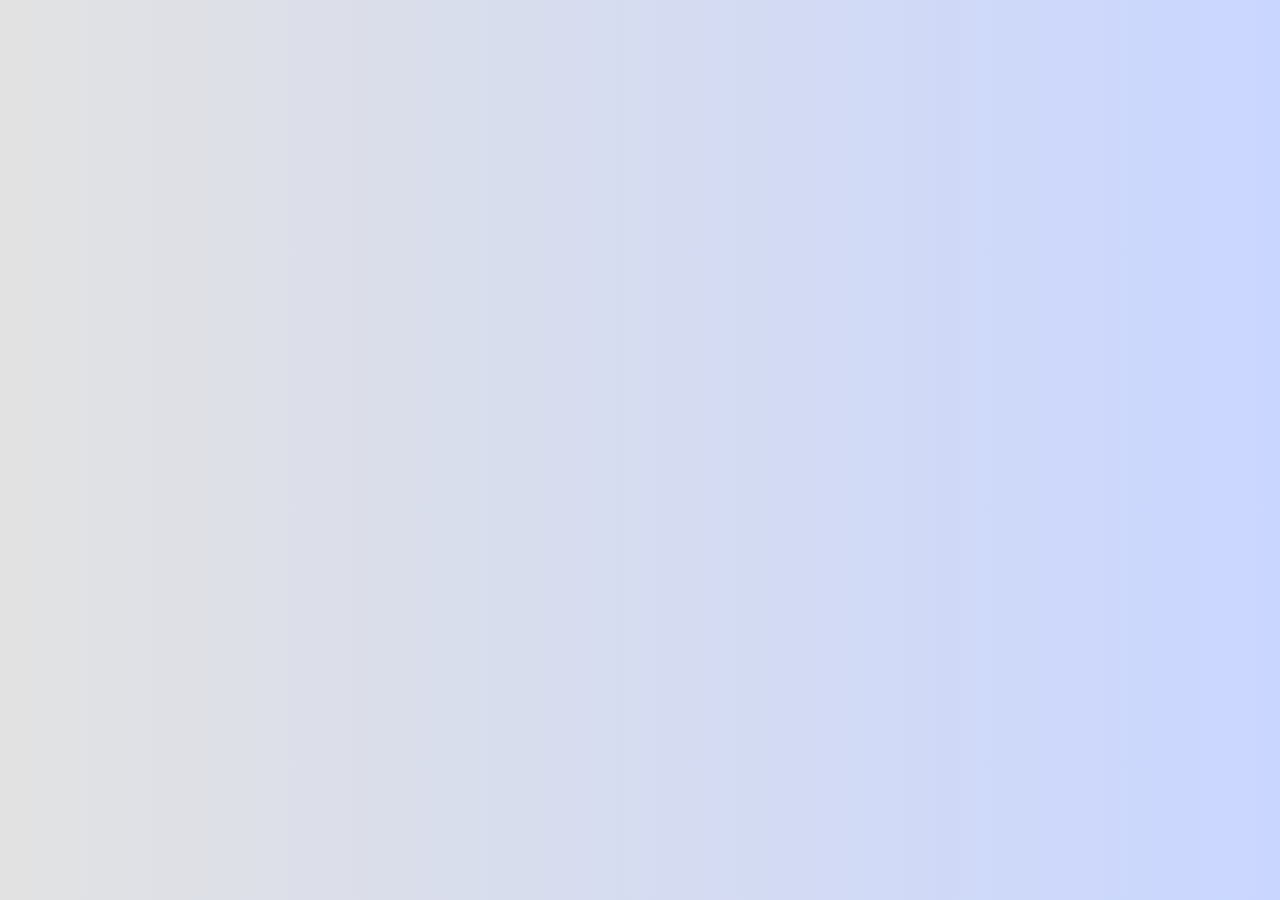
==== index.html @ 43e0e93b "form action" ====
<!DOCTYPE html>
<html>

<head>
    <meta charset="UTF-8">
    <meta name="viewport" content="width=device-width, initial-scale=1.0">
    <title>Login of Registreren.</title>
    <link rel="stylesheet" href="style.css">
</head>

<body>
    <div class="container"></div>
    <div class="form-box" id="login-form">
       <form onsubmit="event.preventDefault(); alert('Login werkt!');">
            <h2>Login Languagelearn</h2>
            <input type="email" name="email" placeholder="Email" required>
            <input type="password" name="password" placeholder="Password" required>
            <button type="submit" name="login">Login</button>
            <p>Geen account? Maak er één aan! <a href="#" onclick="showForm('register-form')">Registreren</a></p>
    </form>
    </div>

    <div class="form-box" id="register-form">
        <form onsubmit="event.preventDefault(); alert('Registratie gelukt!');">
            <h2>Registreren Languagelearn</h2>
            <input type="text" name="name" placeholder="Name" required>
            <input type="email" name="email" placeholder="Email" required>
            <input type="password" name="password" placeholder="Password" required>
            <select name="role" required>
                <option value="">--Select Role</option>
                <option value="user">User</option>
                <option value="admin">Admin</option>
            </select>
            <button type="submit" name="register">Registreren</button>
            <p>Heb jij al een account? <a href="#" onclick="showForm('login-form')">Login</a></p>
    </form>
    </div>
</body>

</html>


<script>
function showForm(formId) {
    document.getElementById('login-form').style.display = 'none';
    document.getElementById('register-form').style.display = 'none';

    document.getElementById(formId).style.display = 'block';
}
</script>
---- style.css ----
* {
    margin: 0;
    padding: 0;
    box-sizing: border-box;
    font-family: "Poppins", serif;
}

body {
    display: flex;
    justify-content: center;
    align-items: center;
    min-height: 100vh;
    background: linear-gradient(to right, #e2e2e2, #c9d6ff);
    color: #333;
}

.container {
    margin: 0 15px;
}

.form-box {
    width: 100%;
    max-width: 450px;
    background: #fff;
    border-radius: 10px;
    box-shadow: 0 0 10px rgba(0, 0, 0, 0.1);
    display: none;
} 

.form-box.active {
    display: block;
}

h2 {
    font-size: 34px;
    text-align: center;
    margin-bottom: 20px;
}

button {
    width: 100%;
    padding: 12px;
    background: #7494ec;
    border-radius: 6px;
    border: none;
    cursor: pointer;
    font-size: 16px;
    color: #fff;
    font-weight: 500;
    margin-bottom: 20px;
    transition: 0.5s;
}

button:hover {
    background: #6884d3
}

p {
    font-size: 14.5px;
    text-align: center;
    margin-bottom: 10px
}

p a {
    color: #7494ec;
    text-decoration: none;
}

p a:hover {
    text-decoration: underline;
}

#register-form {
    display: none;
}
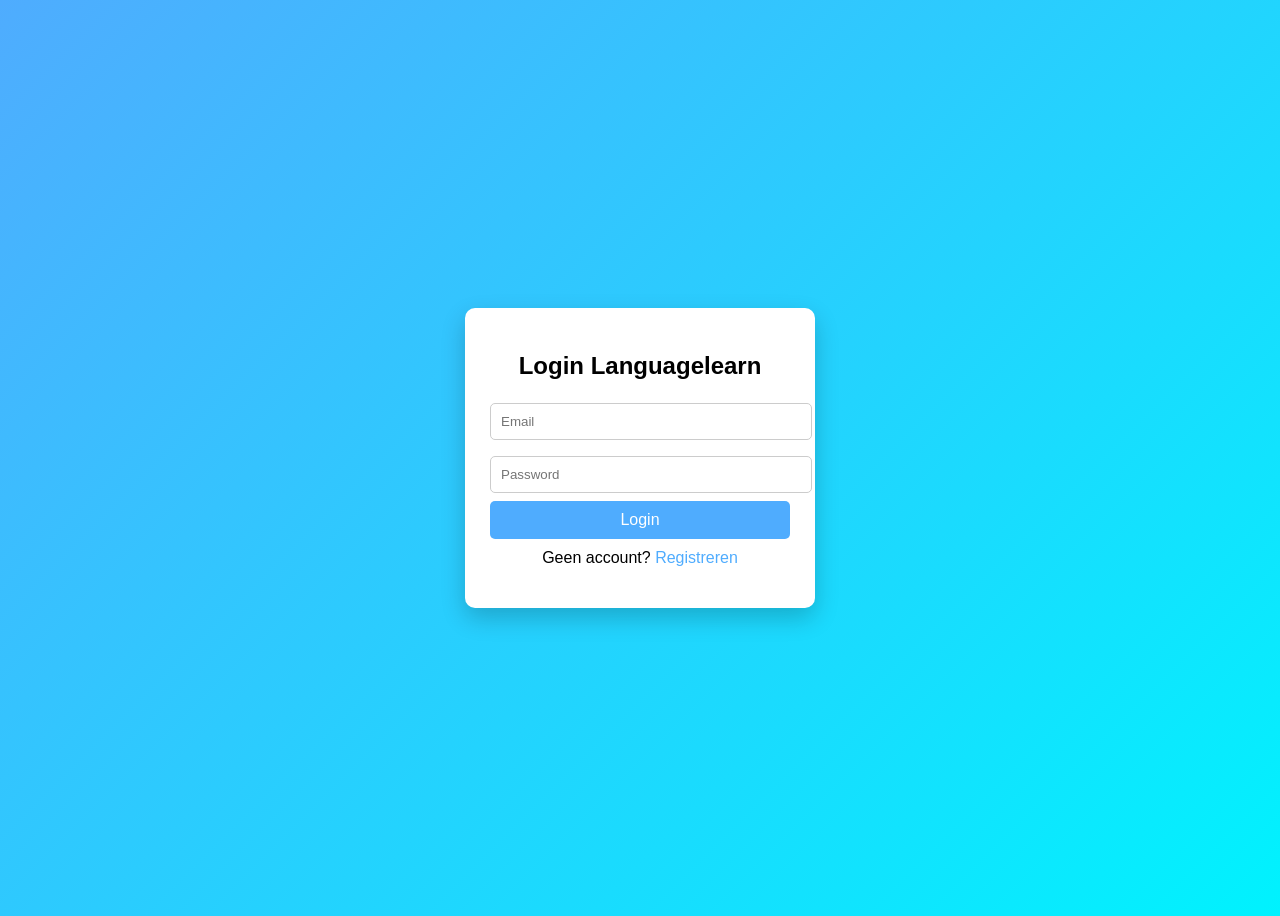
==== commit 86140cdd: "fixes" ====
--- a/index.html
+++ b/index.html
@@ -1,51 +1,52 @@
-
 <!DOCTYPE html>
-<html>
-
+<html lang="nl">
 <head>
     <meta charset="UTF-8">
     <meta name="viewport" content="width=device-width, initial-scale=1.0">
-    <title>Login of Registreren.</title>
+    <title>Login of Registreren</title>
     <link rel="stylesheet" href="style.css">
 </head>
 
 <body>
-    <div class="container"></div>
+
+<div class="container">
+
+    
     <div class="form-box" id="login-form">
-       <form onsubmit="event.preventDefault(); alert('Login werkt!');">
+        <form onsubmit="handleLogin(event)">
             <h2>Login Languagelearn</h2>
-            <input type="email" name="email" placeholder="Email" required>
-            <input type="password" name="password" placeholder="Password" required>
-            <button type="submit" name="login">Login</button>
-            <p>Geen account? Maak er één aan! <a href="#" onclick="showForm('register-form')">Registreren</a></p>
-    </form>
+            <input type="email" placeholder="Email" required>
+            <input type="password" placeholder="Password" required>
+            <button type="submit">Login</button>
+            <p>Geen account? 
+                <a href="#" onclick="showForm('register-form')">Registreren</a>
+            </p>
+        </form>
     </div>
 
+    <!-- Register Form -->
     <div class="form-box" id="register-form">
-        <form onsubmit="event.preventDefault(); alert('Registratie gelukt!');">
+        <form onsubmit="handleRegister(event)">
             <h2>Registreren Languagelearn</h2>
-            <input type="text" name="name" placeholder="Name" required>
-            <input type="email" name="email" placeholder="Email" required>
-            <input type="password" name="password" placeholder="Password" required>
-            <select name="role" required>
-                <option value="">--Select Role</option>
+            <input type="text" placeholder="Naam" required>
+            <input type="email" placeholder="Email" required>
+            <input type="password" placeholder="Password" required>
+
+            <select required>
+                <option value="">--Select Role--</option>
                 <option value="user">User</option>
                 <option value="admin">Admin</option>
             </select>
-            <button type="submit" name="register">Registreren</button>
-            <p>Heb jij al een account? <a href="#" onclick="showForm('login-form')">Login</a></p>
-    </form>
+
+            <button type="submit">Registreren</button>
+            <p>Heb je al een account? 
+                <a href="#" onclick="showForm('login-form')">Login</a>
+            </p>
+        </form>
     </div>
+
+</div>
+
+<script src="script.js"></script>
 </body>
-
-</html>
-
-
-<script>
-function showForm(formId) {
-    document.getElementById('login-form').style.display = 'none';
-    document.getElementById('register-form').style.display = 'none';
-
-    document.getElementById(formId).style.display = 'block';
-}
-</script>+</html>
--- a/style.css
+++ b/style.css
@@ -1,75 +1,68 @@
-* {
-    margin: 0;
-    padding: 0;
-    box-sizing: border-box;
-    font-family: "Poppins", serif;
-}
-
 body {
+    font-family: Arial, sans-serif;
+    background: linear-gradient(135deg, #4facfe, #00f2fe);
     display: flex;
     justify-content: center;
     align-items: center;
-    min-height: 100vh;
-    background: linear-gradient(to right, #e2e2e2, #c9d6ff);
-    color: #333;
+    height: 100vh;
 }
 
 .container {
-    margin: 0 15px;
+    position: relative;
+    width: 350px;
 }
 
 .form-box {
-    width: 100%;
-    max-width: 450px;
-    background: #fff;
+    background: white;
+    padding: 25px;
     border-radius: 10px;
-    box-shadow: 0 0 10px rgba(0, 0, 0, 0.1);
-    display: none;
-} 
-
-.form-box.active {
-    display: block;
+    box-shadow: 0 10px 25px rgba(0,0,0,0.2);
 }
 
 h2 {
-    font-size: 34px;
     text-align: center;
-    margin-bottom: 20px;
+    margin-bottom: 15px;
+}
+
+input, select {
+    width: 100%;
+    padding: 10px;
+    margin: 8px 0;
+    border: 1px solid #ccc;
+    border-radius: 5px;
 }
 
 button {
     width: 100%;
-    padding: 12px;
-    background: #7494ec;
-    border-radius: 6px;
+    padding: 10px;
+    background: #4facfe;
     border: none;
+    color: white;
+    font-size: 16px;
+    border-radius: 5px;
     cursor: pointer;
-    font-size: 16px;
-    color: #fff;
-    font-weight: 500;
-    margin-bottom: 20px;
-    transition: 0.5s;
 }
 
 button:hover {
-    background: #6884d3
+    background: #00c6ff;
 }
 
 p {
-    font-size: 14.5px;
     text-align: center;
-    margin-bottom: 10px
+    margin-top: 10px;
 }
 
-p a {
-    color: #7494ec;
+a {
+    color: #4facfe;
+    cursor: pointer;
     text-decoration: none;
 }
 
-p a:hover {
+a:hover {
     text-decoration: underline;
 }
 
+/* Belangrijk: register form verbergen */
 #register-form {
     display: none;
 }
